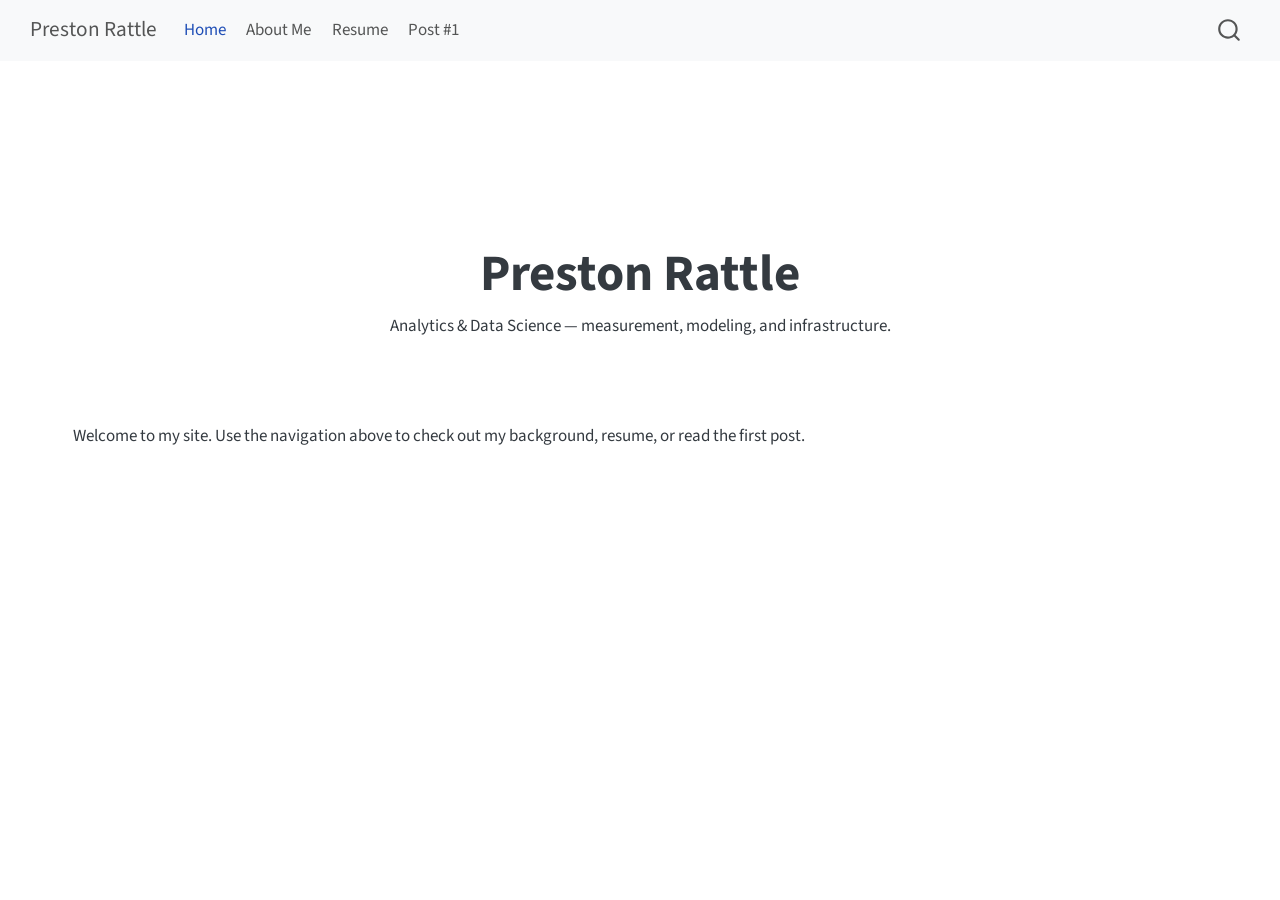
==== index.html @ ef1fbc39 "deploy: f6977802cf1d51e03f0f41c981492b087fd18a6d" ====
<!DOCTYPE html>
<html xmlns="http://www.w3.org/1999/xhtml" lang="en" xml:lang="en"><head>

<meta charset="utf-8">
<meta name="generator" content="quarto-1.10.18">

<meta name="viewport" content="width=device-width, initial-scale=1.0, user-scalable=yes">


<title>Preston Rattle</title>
<style>
/* Default styles provided by pandoc.
** See https://pandoc.org/MANUAL.html#variables-for-html for config info.
*/
span.smallcaps{font-variant: small-caps;}
div.columns{display: flex; gap: 1.5em;}
div.column{flex: auto;}
@media screen {
div.columns{gap: min(4vw, 1.5em);}
div.column{overflow-x: auto;}
}
div.hanging-indent{margin-left: 1.5em; text-indent: -1.5em;}
ul.task-list{list-style: none;}
ul.task-list li input[type="checkbox"] {
  width: 0.8em;
  margin: 0 0.8em 0.2em -1em; /* quarto-specific, see https://github.com/quarto-dev/quarto-cli/issues/4556 */ 
  vertical-align: middle;
}
</style>


<script src="site_libs/quarto-nav/quarto-nav.js"></script>
<script src="site_libs/quarto-nav/headroom.min.js"></script>
<script src="site_libs/clipboard/clipboard.min.js"></script>
<script src="site_libs/quarto-search/autocomplete.umd.js"></script>
<script src="site_libs/quarto-search/fuse.min.js"></script>
<script src="site_libs/quarto-search/quarto-search.js"></script>
<meta name="quarto:offset" content="./">
<script src="site_libs/quarto-html/quarto.js" type="module"></script>
<script src="site_libs/quarto-html/tabsets/tabsets.js" type="module"></script>
<script src="site_libs/quarto-html/popper.min.js"></script>
<script src="site_libs/quarto-html/tippy.umd.min.js"></script>
<script src="site_libs/quarto-html/anchor.min.js"></script>
<link href="site_libs/quarto-html/tippy.css" rel="stylesheet">
<link href="site_libs/quarto-html/quarto-syntax-highlighting-64a204ab8560d761af7679ceaba22944.css" rel="stylesheet" id="quarto-text-highlighting-styles">
<script src="site_libs/bootstrap/bootstrap.min.js"></script>
<link href="site_libs/bootstrap/bootstrap-icons.css" rel="stylesheet">
<link href="site_libs/bootstrap/bootstrap-3e9b1289f5f353c49b617ce48ad2bc38.min.css" rel="stylesheet" append-hash="true" id="quarto-bootstrap" data-mode="light">
<script id="quarto-search-options" type="application/json">{
  "location": "navbar",
  "copy-button": false,
  "collapse-after": 3,
  "panel-placement": "end",
  "type": "overlay",
  "limit": 50,
  "keyboard-shortcut": [
    "f",
    "/",
    "s"
  ],
  "show-item-context": false,
  "language": {
    "search-no-results-text": "No results",
    "search-matching-documents-text": "matching documents",
    "search-copy-link-title": "Copy link to search",
    "search-hide-matches-text": "Hide additional matches",
    "search-more-match-text": "more match in this document",
    "search-more-matches-text": "more matches in this document",
    "search-clear-button-title": "Clear",
    "search-text-placeholder": "",
    "search-detached-cancel-button-title": "Cancel",
    "search-submit-button-title": "Submit",
    "search-label": "Search"
  }
}</script>
<!-- Google Tag Manager -->
<script>(function(w,d,s,l,i){w[l]=w[l]||[];w[l].push({'gtm.start':
new Date().getTime(),event:'gtm.js'});var f=d.getElementsByTagName(s)[0],
j=d.createElement(s),dl=l!='dataLayer'?'&l='+l:'';j.async=true;j.src=
'https://www.googletagmanager.com/gtm.js?id='+i+dl;f.parentNode.insertBefore(j,f);
})(window,document,'script','dataLayer','GTM-WPG5TZR');</script>
<!-- End Google Tag Manager -->


<link rel="stylesheet" href="styles.css">
</head>

<body class="nav-fixed quarto-light">

<div id="quarto-search-results"></div>
  <header id="quarto-header" class="headroom fixed-top">
    <nav class="navbar navbar-expand-lg " data-bs-theme="dark">
      <div class="navbar-container container-fluid">
      <div class="navbar-brand-container mx-auto">
    <a class="navbar-brand" href="./index.html">
    <span class="navbar-title">Preston Rattle</span>
    </a>
  </div>
            <div id="quarto-search" class="" title="Search"></div>
          <button class="navbar-toggler" type="button" data-bs-toggle="collapse" data-bs-target="#navbarCollapse" aria-controls="navbarCollapse" role="menu" aria-expanded="false" aria-label="Toggle navigation" onclick="if (window.quartoToggleHeadroom) { window.quartoToggleHeadroom(); }">
  <span class="navbar-toggler-icon"></span>
</button>
          <div class="collapse navbar-collapse" id="navbarCollapse">
            <ul class="navbar-nav navbar-nav-scroll me-auto">
  <li class="nav-item">
    <a class="nav-link active" href="./index.html" aria-current="page"> 
<span class="menu-text">Home</span></a>
  </li>  
  <li class="nav-item">
    <a class="nav-link" href="./about.html"> 
<span class="menu-text">About Me</span></a>
  </li>  
  <li class="nav-item">
    <a class="nav-link" href="./resume.html"> 
<span class="menu-text">Resume</span></a>
  </li>  
  <li class="nav-item">
    <a class="nav-link" href="./post1.html"> 
<span class="menu-text">Post #1</span></a>
  </li>  
</ul>
          </div> <!-- /navcollapse -->
            <div class="quarto-navbar-tools">
</div>
      </div> <!-- /container-fluid -->
    </nav>
</header>
<!-- content -->
<div id="quarto-content" class="quarto-container page-columns page-rows-contents page-layout-full page-navbar">
<!-- sidebar -->
<!-- margin-sidebar -->
    
<!-- main -->
<main class="content column-page" id="quarto-document-content"><header id="title-block-header" class="quarto-title-block"></header>
<script>
  window.dataLayer = window.dataLayer || [];

  document.addEventListener('click', function (e) {

    // search_start: user clicks the search icon/button that opens the search bar
    var searchButton = e.target.closest('#quarto-search .aa-DetachedSearchButton');
    if (searchButton) {
      dataLayer.push({ 'event': 'search_start' });
    }

    // search_complete: user clicks a result inside the search results list
    var resultLink = e.target.closest('.aa-Item a');
    if (resultLink) {
      var item = resultLink.closest('.aa-Item');
      var list = item ? item.closest('.aa-List') : null;
      var position = null;

      if (list) {
        var items = Array.prototype.slice.call(list.querySelectorAll('.aa-Item'));
        position = items.indexOf(item) + 1; // 1-based position
      }

      var titleEl = item ? item.querySelector('.aa-ItemContentTitle') : null;
      var resultTitle = titleEl ? titleEl.textContent.trim() : resultLink.textContent.trim();

      var searchInput = document.querySelector('#quarto-search input, .aa-Input');
      var searchTerm = searchInput ? searchInput.value : '';

      dataLayer.push({
        'event': 'search_complete',
        'search_term': searchTerm,
        'result_position': position,
        'result_title': resultTitle
      });
    }

  });
</script>
<!-- Google Tag Manager (noscript) -->
<noscript><iframe src="https://www.googletagmanager.com/ns.html?id=GTM-WPG5TZR" height="0" width="0" style="display:none;visibility:hidden"></iframe></noscript>
<!-- End Google Tag Manager (noscript) -->




<section id="preston-rattle" class="level1 hero">
<h1>Preston Rattle</h1>
<p>Analytics &amp; Data Science — measurement, modeling, and infrastructure.</p>
</section>
<p>Welcome to my site. Use the navigation above to check out my background, resume, or read the first post.</p>



</main> <!-- /main -->
<script id="quarto-html-after-body" type="application/javascript">
  window.document.addEventListener("DOMContentLoaded", function (event) {
    const icon = "";
    const anchorJS = new window.AnchorJS();
    anchorJS.options = {
      placement: 'right',
      icon: icon
    };
    anchorJS.add('.anchored');
    const isCodeAnnotation = (el) => {
      for (const clz of el.classList) {
        if (clz.startsWith('code-annotation-')) {                     
          return true;
        }
      }
      return false;
    }
    const onCopySuccess = function(e) {
      // button target
      const button = e.trigger;
      // don't keep focus
      button.blur();
      // flash "checked"
      button.classList.add('code-copy-button-checked');
      var currentTitle = button.getAttribute("title");
      button.setAttribute("title", "Copied!");
      let tooltip;
      if (window.bootstrap) {
        button.setAttribute("data-bs-toggle", "tooltip");
        button.setAttribute("data-bs-placement", "left");
        button.setAttribute("data-bs-title", "Copied!");
        tooltip = new bootstrap.Tooltip(button, 
          { trigger: "manual", 
            customClass: "code-copy-button-tooltip",
            offset: [0, -8]});
        tooltip.show();    
      }
      setTimeout(function() {
        if (tooltip) {
          tooltip.hide();
          button.removeAttribute("data-bs-title");
          button.removeAttribute("data-bs-toggle");
          button.removeAttribute("data-bs-placement");
        }
        button.setAttribute("title", currentTitle);
        button.classList.remove('code-copy-button-checked');
      }, 1000);
      // clear code selection
      e.clearSelection();
    }
    const getTextToCopy = function(trigger) {
      const outerScaffold = trigger.parentElement.cloneNode(true);
      const codeEl = outerScaffold.querySelector('code');
      for (const childEl of codeEl.children) {
        if (isCodeAnnotation(childEl)) {
          childEl.remove();
        }
      }
      return codeEl.innerText;
    }
    const clipboard = new window.ClipboardJS('.code-copy-button:not([data-in-quarto-modal])', {
      text: getTextToCopy
    });
    clipboard.on('success', onCopySuccess);
    if (window.document.getElementById('quarto-embedded-source-code-modal')) {
      const clipboardModal = new window.ClipboardJS('.code-copy-button[data-in-quarto-modal]', {
        text: getTextToCopy,
        container: window.document.getElementById('quarto-embedded-source-code-modal')
      });
      clipboardModal.on('success', onCopySuccess);
    }
      var localhostRegex = new RegExp(/^(?:http|https):\/\/localhost\:?[0-9]*\//);
      var mailtoRegex = new RegExp(/^mailto:/);
        var filterRegex = new RegExp('/' + window.location.host + '/');
      var isInternal = (href) => {
          return filterRegex.test(href) || localhostRegex.test(href) || mailtoRegex.test(href);
      }
      // Inspect non-navigation links and adorn them if external
     var links = window.document.querySelectorAll('a[href]:not(.nav-link):not(.navbar-brand):not(.toc-action):not(.sidebar-link):not(.sidebar-item-toggle):not(.pagination-link):not(.no-external):not([aria-hidden]):not(.dropdown-item):not(.quarto-navigation-tool):not(.about-link)');
      for (var i=0; i<links.length; i++) {
        const link = links[i];
        if (!isInternal(link.href)) {
          // undo the damage that might have been done by quarto-nav.js in the case of
          // links that we want to consider external
          if (link.dataset.originalHref !== undefined) {
            link.href = link.dataset.originalHref;
          }
        }
      }
    function tippyHover(el, contentFn, onTriggerFn, onUntriggerFn) {
      const config = {
        allowHTML: true,
        maxWidth: 500,
        delay: 100,
        arrow: false,
        appendTo: function(el) {
            return el.parentElement;
        },
        interactive: true,
        interactiveBorder: 10,
        theme: 'quarto',
        placement: 'bottom-start',
      };
      if (contentFn) {
        config.content = contentFn;
      }
      if (onTriggerFn) {
        config.onTrigger = onTriggerFn;
      }
      if (onUntriggerFn) {
        config.onUntrigger = onUntriggerFn;
      }
      window.tippy(el, config); 
    }
    const noterefs = window.document.querySelectorAll('a[role="doc-noteref"]');
    for (var i=0; i<noterefs.length; i++) {
      const ref = noterefs[i];
      tippyHover(ref, function() {
        // use id or data attribute instead here
        let href = ref.getAttribute('data-footnote-href') || ref.getAttribute('href');
        try { href = new URL(href).hash; } catch {}
        const id = href.replace(/^#\/?/, "");
        const note = window.document.getElementById(id);
        if (note) {
          return note.innerHTML;
        } else {
          return "";
        }
      });
    }
    const xrefs = window.document.querySelectorAll('a.quarto-xref');
    const processXRef = (id, note) => {
      // Strip column container classes
      const stripColumnClz = (el) => {
        el.classList.remove("page-full", "page-columns");
        if (el.children) {
          for (const child of el.children) {
            stripColumnClz(child);
          }
        }
      }
      stripColumnClz(note)
      if (id === null || id.startsWith('sec-')) {
        // Special case sections, only their first couple elements
        const container = document.createElement("div");
        if (note.children && note.children.length > 2) {
          container.appendChild(note.children[0].cloneNode(true));
          for (let i = 1; i < note.children.length; i++) {
            const child = note.children[i];
            if (child.tagName === "P" && child.innerText === "") {
              continue;
            } else {
              container.appendChild(child.cloneNode(true));
              break;
            }
          }
          if (window.Quarto?.typesetMath) {
            window.Quarto.typesetMath(container);
          }
          return container.innerHTML
        } else {
          if (window.Quarto?.typesetMath) {
            window.Quarto.typesetMath(note);
          }
          return note.innerHTML;
        }
      } else {
        // Remove any anchor links if they are present
        const anchorLink = note.querySelector('a.anchorjs-link');
        if (anchorLink) {
          anchorLink.remove();
        }
        if (window.Quarto?.typesetMath) {
          window.Quarto.typesetMath(note);
        }
        if (note.classList.contains("callout")) {
          return note.outerHTML;
        } else {
          return note.innerHTML;
        }
      }
    }
    for (var i=0; i<xrefs.length; i++) {
      const xref = xrefs[i];
      tippyHover(xref, undefined, function(instance) {
        instance.disable();
        let url = xref.getAttribute('href');
        let hash = undefined; 
        if (url.startsWith('#')) {
          hash = url;
        } else {
          try { hash = new URL(url).hash; } catch {}
        }
        if (hash) {
          const id = hash.replace(/^#\/?/, "");
          const note = window.document.getElementById(id);
          if (note !== null) {
            try {
              const html = processXRef(id, note.cloneNode(true));
              instance.setContent(html);
            } finally {
              instance.enable();
              instance.show();
            }
          } else {
            // See if we can fetch this
            fetch(url.split('#')[0])
            .then(res => res.text())
            .then(html => {
              const parser = new DOMParser();
              const htmlDoc = parser.parseFromString(html, "text/html");
              const note = htmlDoc.getElementById(id);
              if (note !== null) {
                const html = processXRef(id, note);
                instance.setContent(html);
              } 
            }).finally(() => {
              instance.enable();
              instance.show();
            });
          }
        } else {
          // See if we can fetch a full url (with no hash to target)
          // This is a special case and we should probably do some content thinning / targeting
          fetch(url)
          .then(res => res.text())
          .then(html => {
            const parser = new DOMParser();
            const htmlDoc = parser.parseFromString(html, "text/html");
            const note = htmlDoc.querySelector('main.content');
            if (note !== null) {
              // This should only happen for chapter cross references
              // (since there is no id in the URL)
              // remove the first header
              if (note.children.length > 0 && note.children[0].tagName === "HEADER") {
                note.children[0].remove();
              }
              const html = processXRef(null, note);
              instance.setContent(html);
            } 
          }).finally(() => {
            instance.enable();
            instance.show();
          });
        }
      }, function(instance) {
      });
    }
        let selectedAnnoteEl;
        const selectorForAnnotation = ( cell, annotation) => {
          let cellAttr = 'data-code-cell="' + cell + '"';
          let lineAttr = 'data-code-annotation="' +  annotation + '"';
          const selector = 'span[' + cellAttr + '][' + lineAttr + ']';
          return selector;
        }
        const selectCodeLines = (annoteEl) => {
          const doc = window.document;
          const targetCell = annoteEl.getAttribute("data-target-cell");
          const targetAnnotation = annoteEl.getAttribute("data-target-annotation");
          const annoteSpan = window.document.querySelector(selectorForAnnotation(targetCell, targetAnnotation));
          const lines = annoteSpan.getAttribute("data-code-lines").split(",");
          const lineIds = lines.map((line) => {
            return targetCell + "-" + line;
          })
          let top = null;
          let height = null;
          let parent = null;
          if (lineIds.length > 0) {
              //compute the position of the single el (top and bottom and make a div)
              const el = window.document.getElementById(lineIds[0]);
              top = el.offsetTop;
              height = el.offsetHeight;
              parent = el.parentElement.parentElement;
            if (lineIds.length > 1) {
              const lastEl = window.document.getElementById(lineIds[lineIds.length - 1]);
              const bottom = lastEl.offsetTop + lastEl.offsetHeight;
              height = bottom - top;
            }
            if (top !== null && height !== null && parent !== null) {
              // cook up a div (if necessary) and position it 
              let div = window.document.getElementById("code-annotation-line-highlight");
              if (div === null) {
                div = window.document.createElement("div");
                div.setAttribute("id", "code-annotation-line-highlight");
                div.style.position = 'absolute';
                parent.appendChild(div);
              }
              div.style.top = top - 2 + "px";
              div.style.height = height + 4 + "px";
              div.style.left = 0;
              let gutterDiv = window.document.getElementById("code-annotation-line-highlight-gutter");
              if (gutterDiv === null) {
                gutterDiv = window.document.createElement("div");
                gutterDiv.setAttribute("id", "code-annotation-line-highlight-gutter");
                gutterDiv.style.position = 'absolute';
                const codeCell = window.document.getElementById(targetCell);
                const gutter = codeCell.querySelector('.code-annotation-gutter');
                gutter.appendChild(gutterDiv);
              }
              gutterDiv.style.top = top - 2 + "px";
              gutterDiv.style.height = height + 4 + "px";
            }
            selectedAnnoteEl = annoteEl;
          }
        };
        const unselectCodeLines = () => {
          const elementsIds = ["code-annotation-line-highlight", "code-annotation-line-highlight-gutter"];
          elementsIds.forEach((elId) => {
            const div = window.document.getElementById(elId);
            if (div) {
              div.remove();
            }
          });
          selectedAnnoteEl = undefined;
        };
          // Handle positioning of the toggle
      window.addEventListener(
        "resize",
        throttle(() => {
          elRect = undefined;
          if (selectedAnnoteEl) {
            selectCodeLines(selectedAnnoteEl);
          }
        }, 10)
      );
      function throttle(fn, ms) {
      let throttle = false;
      let timer;
        return (...args) => {
          if(!throttle) { // first call gets through
              fn.apply(this, args);
              throttle = true;
          } else { // all the others get throttled
              if(timer) clearTimeout(timer); // cancel #2
              timer = setTimeout(() => {
                fn.apply(this, args);
                timer = throttle = false;
              }, ms);
          }
        };
      }
        // Attach click handler to the DT
        const annoteDls = window.document.querySelectorAll('dt[data-target-cell]');
        for (const annoteDlNode of annoteDls) {
          annoteDlNode.addEventListener('click', (event) => {
            const clickedEl = event.target;
            if (clickedEl !== selectedAnnoteEl) {
              unselectCodeLines();
              const activeEl = window.document.querySelector('dt[data-target-cell].code-annotation-active');
              if (activeEl) {
                activeEl.classList.remove('code-annotation-active');
              }
              selectCodeLines(clickedEl);
              clickedEl.classList.add('code-annotation-active');
            } else {
              // Unselect the line
              unselectCodeLines();
              clickedEl.classList.remove('code-annotation-active');
            }
          });
        }
    const findCites = (el) => {
      const parentEl = el.parentElement;
      if (parentEl) {
        const cites = parentEl.dataset.cites;
        if (cites) {
          return {
            el,
            cites: cites.split(' ')
          };
        } else {
          return findCites(el.parentElement)
        }
      } else {
        return undefined;
      }
    };
    var bibliorefs = window.document.querySelectorAll('a[role="doc-biblioref"]');
    for (var i=0; i<bibliorefs.length; i++) {
      const ref = bibliorefs[i];
      const citeInfo = findCites(ref);
      if (citeInfo) {
        tippyHover(citeInfo.el, function() {
          var popup = window.document.createElement('div');
          citeInfo.cites.forEach(function(cite) {
            var citeDiv = window.document.createElement('div');
            citeDiv.classList.add('hanging-indent');
            citeDiv.classList.add('csl-entry');
            var biblioDiv = window.document.getElementById('ref-' + cite);
            if (biblioDiv) {
              citeDiv.innerHTML = biblioDiv.innerHTML;
            }
            popup.appendChild(citeDiv);
          });
          return popup.innerHTML;
        });
      }
    }
  });
  </script>
</div> <!-- /content -->




</body></html>
---- site_libs/quarto-html/tippy.css ----
.tippy-box[data-animation=fade][data-state=hidden]{opacity:0}[data-tippy-root]{max-width:calc(100vw - 10px)}.tippy-box{position:relative;background-color:#333;color:#fff;border-radius:4px;font-size:14px;line-height:1.4;white-space:normal;outline:0;transition-property:transform,visibility,opacity}.tippy-box[data-placement^=top]>.tippy-arrow{bottom:0}.tippy-box[data-placement^=top]>.tippy-arrow:before{bottom:-7px;left:0;border-width:8px 8px 0;border-top-color:initial;transform-origin:center top}.tippy-box[data-placement^=bottom]>.tippy-arrow{top:0}.tippy-box[data-placement^=bottom]>.tippy-arrow:before{top:-7px;left:0;border-width:0 8px 8px;border-bottom-color:initial;transform-origin:center bottom}.tippy-box[data-placement^=left]>.tippy-arrow{right:0}.tippy-box[data-placement^=left]>.tippy-arrow:before{border-width:8px 0 8px 8px;border-left-color:initial;right:-7px;transform-origin:center left}.tippy-box[data-placement^=right]>.tippy-arrow{left:0}.tippy-box[data-placement^=right]>.tippy-arrow:before{left:-7px;border-width:8px 8px 8px 0;border-right-color:initial;transform-origin:center right}.tippy-box[data-inertia][data-state=visible]{transition-timing-function:cubic-bezier(.54,1.5,.38,1.11)}.tippy-arrow{width:16px;height:16px;color:#333}.tippy-arrow:before{content:"";position:absolute;border-color:transparent;border-style:solid}.tippy-content{position:relative;padding:5px 9px;z-index:1}
---- site_libs/quarto-html/quarto-syntax-highlighting-64a204ab8560d761af7679ceaba22944.css ----
/* quarto syntax highlight colors */
:root {
  --quarto-hl-ot-color: #003B4F;
  --quarto-hl-at-color: #657422;
  --quarto-hl-ss-color: #20794D;
  --quarto-hl-an-color: #5E5E5E;
  --quarto-hl-fu-color: #4758AB;
  --quarto-hl-st-color: #20794D;
  --quarto-hl-cf-color: #003B4F;
  --quarto-hl-op-color: #5E5E5E;
  --quarto-hl-er-color: #AD0000;
  --quarto-hl-bn-color: #AD0000;
  --quarto-hl-al-color: #AD0000;
  --quarto-hl-va-color: #111111;
  --quarto-hl-bu-color: inherit;
  --quarto-hl-ex-color: inherit;
  --quarto-hl-pp-color: #AD0000;
  --quarto-hl-in-color: #5E5E5E;
  --quarto-hl-vs-color: #20794D;
  --quarto-hl-wa-color: #5E5E5E;
  --quarto-hl-do-color: #5E5E5E;
  --quarto-hl-im-color: #00769E;
  --quarto-hl-ch-color: #20794D;
  --quarto-hl-dt-color: #AD0000;
  --quarto-hl-fl-color: #AD0000;
  --quarto-hl-co-color: #5E5E5E;
  --quarto-hl-cv-color: #5E5E5E;
  --quarto-hl-cn-color: #8f5902;
  --quarto-hl-sc-color: #5E5E5E;
  --quarto-hl-dv-color: #AD0000;
  --quarto-hl-kw-color: #003B4F;
}

/* other quarto variables */
:root {
  --quarto-font-monospace: SFMono-Regular, Menlo, Monaco, Consolas, "Liberation Mono", "Courier New", monospace;
}

/* syntax highlight based on Pandoc's rules */
pre > code.sourceCode > span {
  color: #003B4F;
}

code.sourceCode > span {
  color: #003B4F;
}

div.sourceCode,
div.sourceCode pre.sourceCode {
  color: #003B4F;
}

/* Normal */
code span {
  color: #003B4F;
}

/* Alert */
code span.al {
  color: #AD0000;
  font-style: inherit;
}

/* Annotation */
code span.an {
  color: #5E5E5E;
  font-style: inherit;
}

/* Attribute */
code span.at {
  color: #657422;
  font-style: inherit;
}

/* BaseN */
code span.bn {
  color: #AD0000;
  font-style: inherit;
}

/* BuiltIn */
code span.bu {
  font-style: inherit;
}

/* ControlFlow */
code span.cf {
  color: #003B4F;
  font-weight: bold;
  font-style: inherit;
}

/* Char */
code span.ch {
  color: #20794D;
  font-style: inherit;
}

/* Constant */
code span.cn {
  color: #8f5902;
  font-style: inherit;
}

/* Comment */
code span.co {
  color: #5E5E5E;
  font-style: inherit;
}

/* CommentVar */
code span.cv {
  color: #5E5E5E;
  font-style: italic;
}

/* Documentation */
code span.do {
  color: #5E5E5E;
  font-style: italic;
}

/* DataType */
code span.dt {
  color: #AD0000;
  font-style: inherit;
}

/* DecVal */
code span.dv {
  color: #AD0000;
  font-style: inherit;
}

/* Error */
code span.er {
  color: #AD0000;
  font-style: inherit;
}

/* Extension */
code span.ex {
  font-style: inherit;
}

/* Float */
code span.fl {
  color: #AD0000;
  font-style: inherit;
}

/* Function */
code span.fu {
  color: #4758AB;
  font-style: inherit;
}

/* Import */
code span.im {
  color: #00769E;
  font-style: inherit;
}

/* Information */
code span.in {
  color: #5E5E5E;
  font-style: inherit;
}

/* Keyword */
code span.kw {
  color: #003B4F;
  font-weight: bold;
  font-style: inherit;
}

/* Operator */
code span.op {
  color: #5E5E5E;
  font-style: inherit;
}

/* Other */
code span.ot {
  color: #003B4F;
  font-style: inherit;
}

/* Preprocessor */
code span.pp {
  color: #AD0000;
  font-style: inherit;
}

/* SpecialChar */
code span.sc {
  color: #5E5E5E;
  font-style: inherit;
}

/* SpecialString */
code span.ss {
  color: #20794D;
  font-style: inherit;
}

/* String */
code span.st {
  color: #20794D;
  font-style: inherit;
}

/* Variable */
code span.va {
  color: #111111;
  font-style: inherit;
}

/* VerbatimString */
code span.vs {
  color: #20794D;
  font-style: inherit;
}

/* Warning */
code span.wa {
  color: #5E5E5E;
  font-style: italic;
}

.prevent-inlining {
  content: "</";
}

/*# sourceMappingURL=9d8d5bb603a83b8298b89080a598c93b.css.map */
---- styles.css ----
.hero {
  text-align: center;
  padding: 6rem 1rem 4rem 1rem;
  background-image: url("images/white-noise-hero.svg");
  background-repeat: no-repeat;
  background-position: center;
  background-size: cover;
}

.hero h1 {
  font-size: 3rem;
  font-weight: 700;
  margin-bottom: 0.5rem;
}
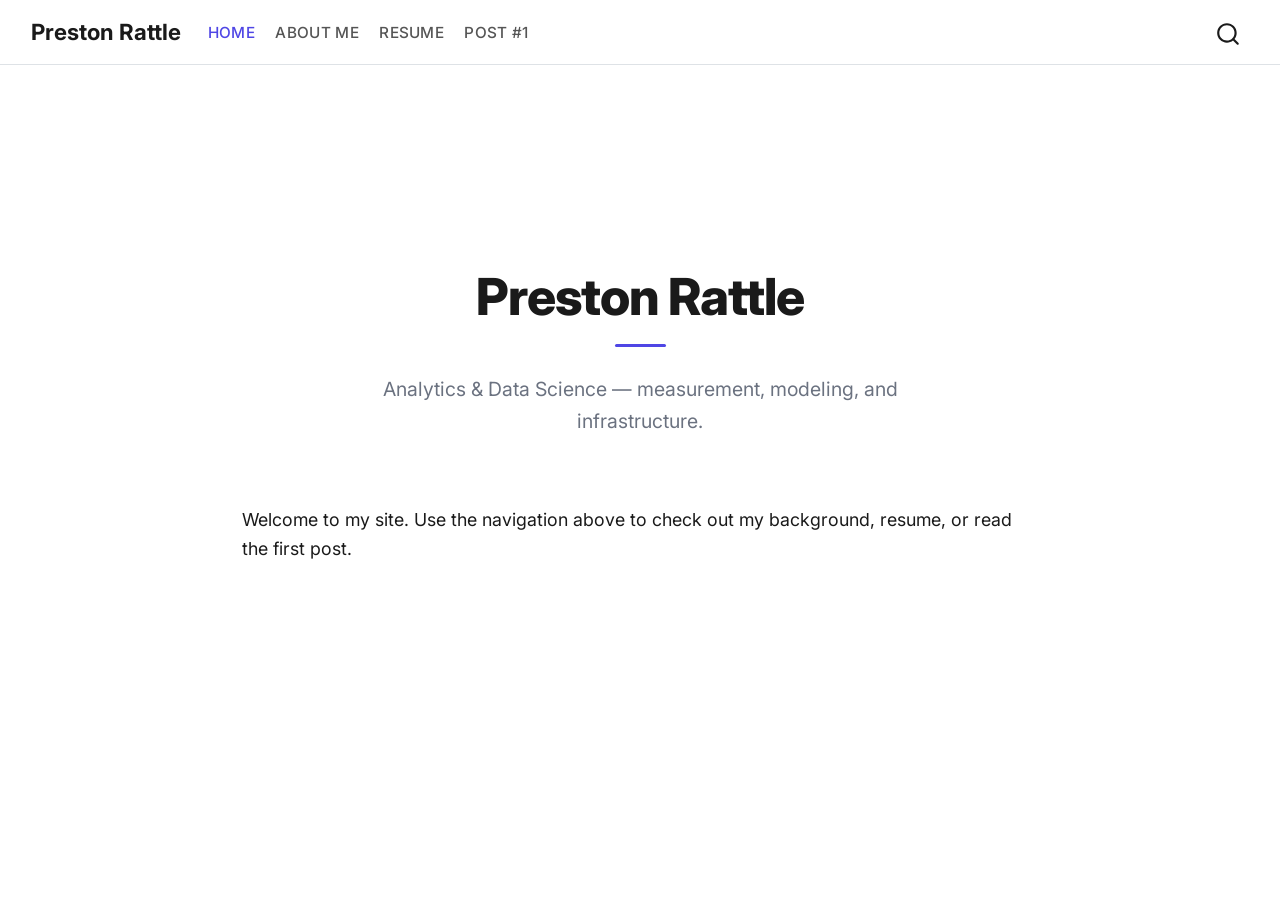
==== commit e86db3b1: "deploy: 1bd7d2b338d00197a9fae0c29e23185fb66d8434" ====
--- a/index.html
+++ b/index.html
@@ -45,7 +45,7 @@
 <link href="site_libs/quarto-html/quarto-syntax-highlighting-64a204ab8560d761af7679ceaba22944.css" rel="stylesheet" id="quarto-text-highlighting-styles">
 <script src="site_libs/bootstrap/bootstrap.min.js"></script>
 <link href="site_libs/bootstrap/bootstrap-icons.css" rel="stylesheet">
-<link href="site_libs/bootstrap/bootstrap-3e9b1289f5f353c49b617ce48ad2bc38.min.css" rel="stylesheet" append-hash="true" id="quarto-bootstrap" data-mode="light">
+<link href="site_libs/bootstrap/bootstrap-e71eab69a8ac88539d8fee7509520f4d.min.css" rel="stylesheet" append-hash="true" id="quarto-bootstrap" data-mode="light">
 <script id="quarto-search-options" type="application/json">{
   "location": "navbar",
   "copy-button": false,
@@ -82,10 +82,9 @@
 <!-- End Google Tag Manager -->
 
 
-<link rel="stylesheet" href="styles.css">
 </head>
 
-<body class="nav-fixed quarto-light">
+<body class="nav-fixed fullcontent quarto-light">
 
 <div id="quarto-search-results"></div>
   <header id="quarto-header" class="headroom fixed-top">
@@ -126,12 +125,39 @@
     </nav>
 </header>
 <!-- content -->
-<div id="quarto-content" class="quarto-container page-columns page-rows-contents page-layout-full page-navbar">
+<div id="quarto-content" class="quarto-container page-columns page-rows-contents page-layout-article page-navbar">
 <!-- sidebar -->
 <!-- margin-sidebar -->
     
 <!-- main -->
-<main class="content column-page" id="quarto-document-content"><header id="title-block-header" class="quarto-title-block"></header>
+<main class="content" id="quarto-document-content"><header id="title-block-header" class="quarto-title-block"></header>
+<script>
+  window.dataLayer = window.dataLayer || [];
+
+  (function () {
+    var path = window.location.pathname;
+    var pageType;
+
+    if (path === '/' || path.endsWith('/index.html')) {
+      pageType = 'home';
+    } else if (path.includes('about')) {
+      pageType = 'about';
+    } else if (path.includes('resume')) {
+      pageType = 'resume';
+    } else if (path.includes('post')) {
+      pageType = 'post';
+    } else {
+      pageType = 'other';
+    }
+
+    dataLayer.push({
+      'event': 'page_view',
+      'page_type': pageType,
+      'pageTitle': document.title,
+      'pagePath': path
+    });
+  })();
+</script>
 <script>
   window.dataLayer = window.dataLayer || [];
 
@@ -149,13 +175,15 @@
       var item = resultLink.closest('.aa-Item');
       var list = item ? item.closest('.aa-List') : null;
       var position = null;
+      var resultCount = null;
 
       if (list) {
         var items = Array.prototype.slice.call(list.querySelectorAll('.aa-Item'));
         position = items.indexOf(item) + 1; // 1-based position
-      }
-
-      var titleEl = item ? item.querySelector('.aa-ItemContentTitle') : null;
+        resultCount = items.length;
+      }
+
+      var titleEl = item ? item.querySelector('.search-result-title') : null;
       var resultTitle = titleEl ? titleEl.textContent.trim() : resultLink.textContent.trim();
 
       var searchInput = document.querySelector('#quarto-search input, .aa-Input');
@@ -165,7 +193,8 @@
         'event': 'search_complete',
         'search_term': searchTerm,
         'result_position': position,
-        'result_title': resultTitle
+        'result_title': resultTitle,
+        'result_count': resultCount
       });
     }
 
@@ -180,6 +209,9 @@
 
 <section id="preston-rattle" class="level1 hero">
 <h1>Preston Rattle</h1>
+<div class="hero-rule">
+
+</div>
 <p>Analytics &amp; Data Science — measurement, modeling, and infrastructure.</p>
 </section>
 <p>Welcome to my site. Use the navigation above to check out my background, resume, or read the first post.</p>
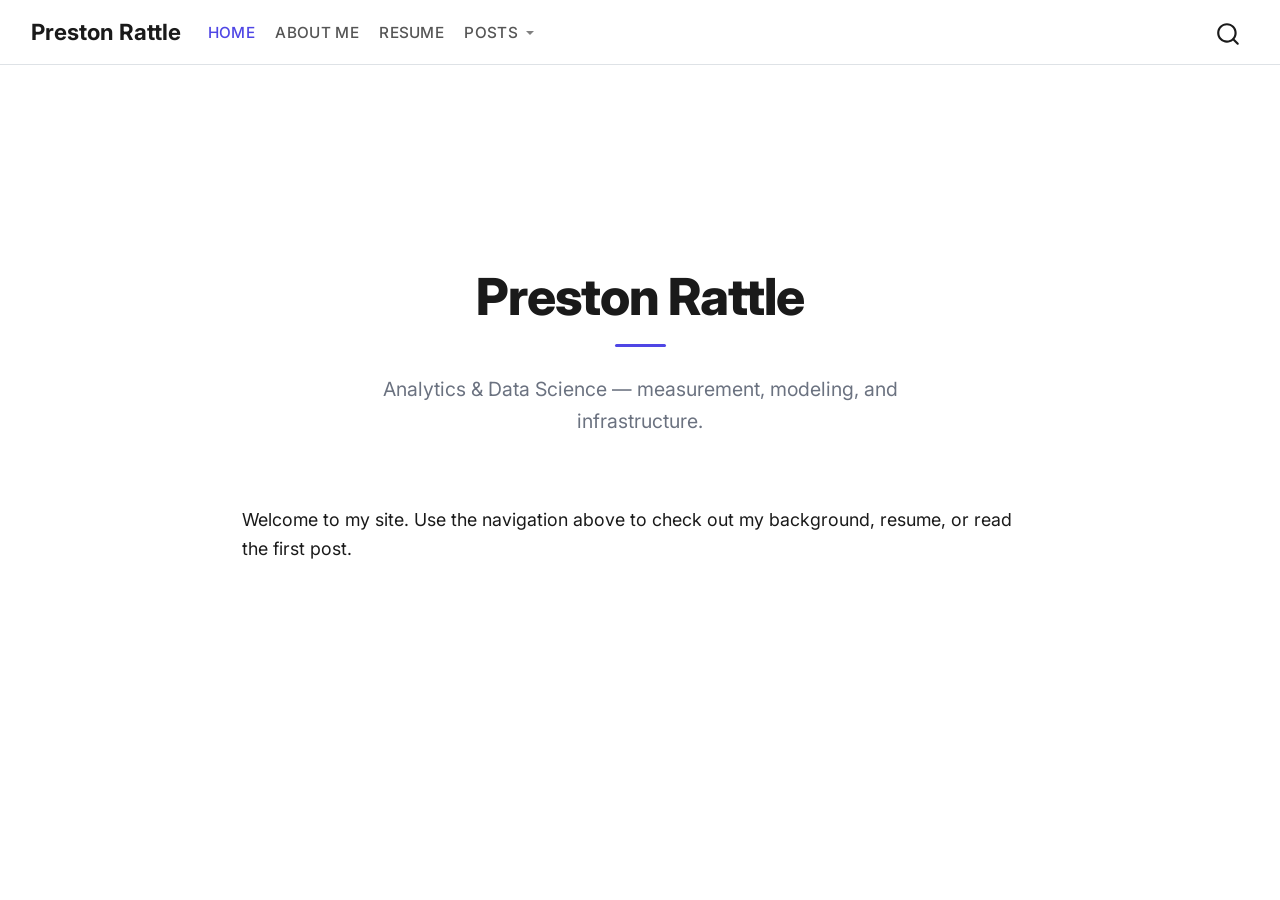
==== commit 0dfa55b3: "deploy: 0c1e1ee39c91672e8c4ee042c21e96940280e8dd" ====
--- a/index.html
+++ b/index.html
@@ -113,10 +113,21 @@
     <a class="nav-link" href="./resume.html"> 
 <span class="menu-text">Resume</span></a>
   </li>  
-  <li class="nav-item">
-    <a class="nav-link" href="./post1.html"> 
-<span class="menu-text">Post #1</span></a>
+  <li class="nav-item dropdown ">
+    <a class="nav-link dropdown-toggle" href="#" id="nav-menu-posts" role="link" data-bs-toggle="dropdown" aria-expanded="false">
+ <span class="menu-text">Posts</span>
+    </a>
+    <ul class="dropdown-menu" aria-labelledby="nav-menu-posts">    
+        <li>
+    <a class="dropdown-item" href="./post1.html">
+ <span class="dropdown-text">Post #1</span></a>
   </li>  
+        <li>
+    <a class="dropdown-item" href="./posts.html">
+ <span class="dropdown-text">All Posts</span></a>
+  </li>  
+    </ul>
+  </li>
 </ul>
           </div> <!-- /navcollapse -->
             <div class="quarto-navbar-tools">
@@ -153,8 +164,8 @@
     dataLayer.push({
       'event': 'page_view',
       'page_type': pageType,
-      'pageTitle': document.title,
-      'pagePath': path
+      'page_title': document.title,
+      'page_url': window.location.href
     });
   })();
 </script>
@@ -183,8 +194,24 @@
         resultCount = items.length;
       }
 
-      var titleEl = item ? item.querySelector('.search-result-title') : null;
-      var resultTitle = titleEl ? titleEl.textContent.trim() : resultLink.textContent.trim();
+      // Page title: a doc-level result carries its own .search-result-title;
+      // a grouped sub-section result (.search-result-doc-section) has none and
+      // relies on the nearest preceding sibling item for the page it belongs to.
+      var pageTitleEl = item ? item.querySelector('.search-result-title') : null;
+      var pageTitleItem = item;
+      while (!pageTitleEl && pageTitleItem && pageTitleItem.previousElementSibling) {
+        pageTitleItem = pageTitleItem.previousElementSibling;
+        pageTitleEl = pageTitleItem.querySelector('.search-result-title');
+      }
+      var resultPage = pageTitleEl ? pageTitleEl.textContent.trim() : null;
+
+      // Result title: prefer the matched section/heading name when present
+      // (e.g. "Education"), falling back to the page title for page-level
+      // matches with no specific heading.
+      var sectionEl = item ? item.querySelector('.search-result-section') : null;
+      var resultTitle = sectionEl
+        ? sectionEl.textContent.trim()
+        : (resultPage || resultLink.textContent.trim());
 
       var searchInput = document.querySelector('#quarto-search input, .aa-Input');
       var searchTerm = searchInput ? searchInput.value : '';
@@ -194,6 +221,7 @@
         'search_term': searchTerm,
         'result_position': position,
         'result_title': resultTitle,
+        'result_page': resultPage,
         'result_count': resultCount
       });
     }
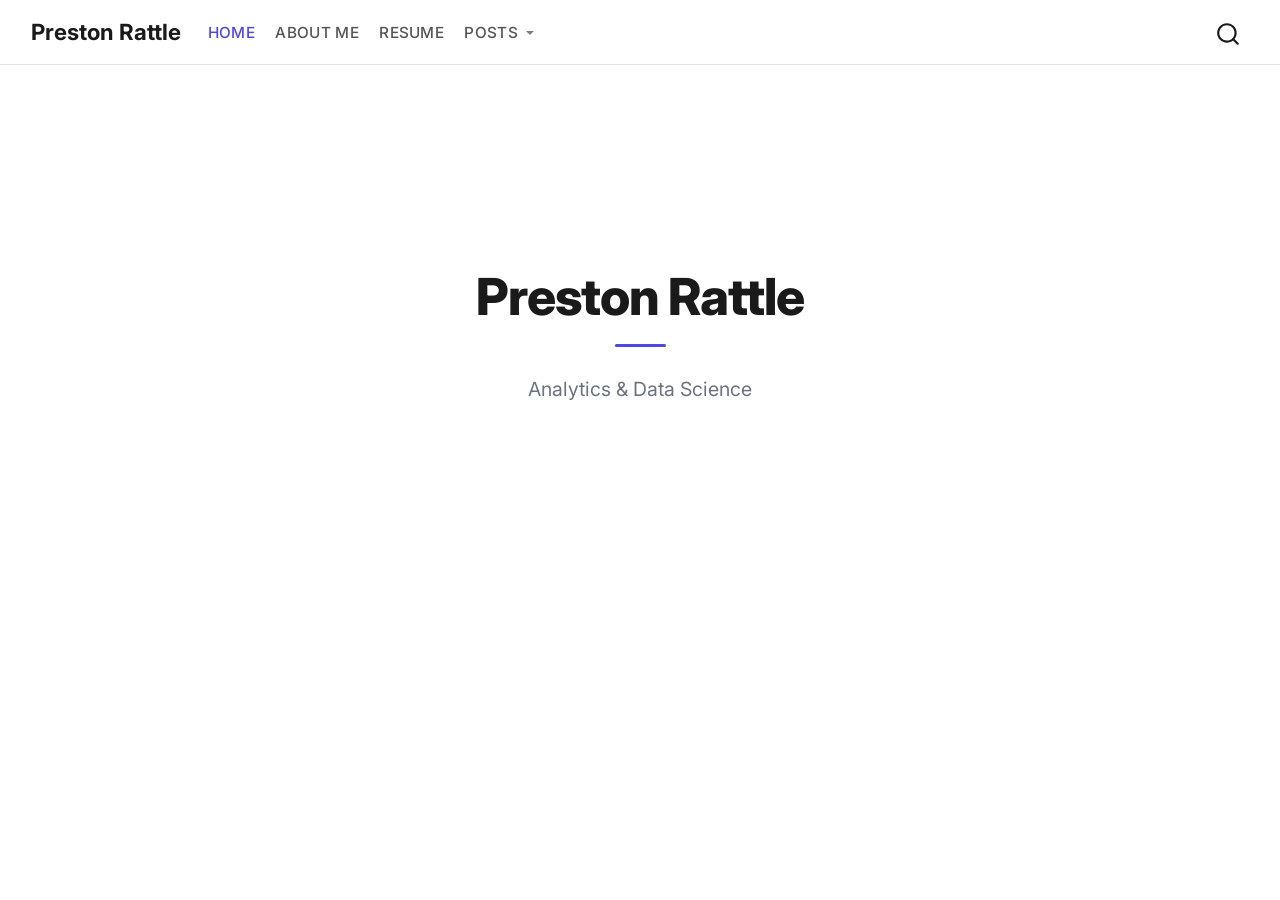
==== commit ff0855c8: "deploy: d343c789839e60918180daaa0ce6ac97a6f4903a" ====
--- a/index.html
+++ b/index.html
@@ -45,7 +45,7 @@
 <link href="site_libs/quarto-html/quarto-syntax-highlighting-64a204ab8560d761af7679ceaba22944.css" rel="stylesheet" id="quarto-text-highlighting-styles">
 <script src="site_libs/bootstrap/bootstrap.min.js"></script>
 <link href="site_libs/bootstrap/bootstrap-icons.css" rel="stylesheet">
-<link href="site_libs/bootstrap/bootstrap-e71eab69a8ac88539d8fee7509520f4d.min.css" rel="stylesheet" append-hash="true" id="quarto-bootstrap" data-mode="light">
+<link href="site_libs/bootstrap/bootstrap-15735f97306bfd7ba0365597da1e94bb.min.css" rel="stylesheet" append-hash="true" id="quarto-bootstrap" data-mode="light">
 <script id="quarto-search-options" type="application/json">{
   "location": "navbar",
   "copy-button": false,
@@ -120,7 +120,7 @@
     <ul class="dropdown-menu" aria-labelledby="nav-menu-posts">    
         <li>
     <a class="dropdown-item" href="./post1.html">
- <span class="dropdown-text">Post #1</span></a>
+ <span class="dropdown-text">Most Recent Post</span></a>
   </li>  
         <li>
     <a class="dropdown-item" href="./posts.html">
@@ -228,6 +228,19 @@
 
   });
 </script>
+<script>
+  window.dataLayer = window.dataLayer || [];
+
+  document.addEventListener('click', function (e) {
+    var navLink = e.target.closest('.navbar a');
+    if (navLink) {
+      dataLayer.push({
+        'event': 'click_navigation',
+        'text': navLink.textContent.trim()
+      });
+    }
+  });
+</script>
 <!-- Google Tag Manager (noscript) -->
 <noscript><iframe src="https://www.googletagmanager.com/ns.html?id=GTM-WPG5TZR" height="0" width="0" style="display:none;visibility:hidden"></iframe></noscript>
 <!-- End Google Tag Manager (noscript) -->
@@ -240,13 +253,32 @@
 <div class="hero-rule">
 
 </div>
-<p>Analytics &amp; Data Science — measurement, modeling, and infrastructure.</p>
+<p>Analytics &amp; Data Science</p>
 </section>
-<p>Welcome to my site. Use the navigation above to check out my background, resume, or read the first post.</p>
 
 
 
 </main> <!-- /main -->
+<script>
+  document.addEventListener('DOMContentLoaded', function () {
+    var toggle = document.getElementById('nav-menu-posts');
+    if (toggle) {
+      toggle.setAttribute('href', './posts.html');
+      toggle.removeAttribute('data-bs-toggle');
+      toggle.removeAttribute('role');
+    }
+
+    var recentPostLink = document.querySelector('a.dropdown-item[href$="post1.html"]');
+    if (recentPostLink) {
+      var textEl = recentPostLink.querySelector('.dropdown-text');
+      if (textEl) {
+        textEl.innerHTML =
+          '<span class="dropdown-text-primary">Most Recent Post</span>' +
+          '<span class="dropdown-text-secondary">Post #1</span>';
+      }
+    }
+  });
+</script>
 <script id="quarto-html-after-body" type="application/javascript">
   window.document.addEventListener("DOMContentLoaded", function (event) {
     const icon = "";
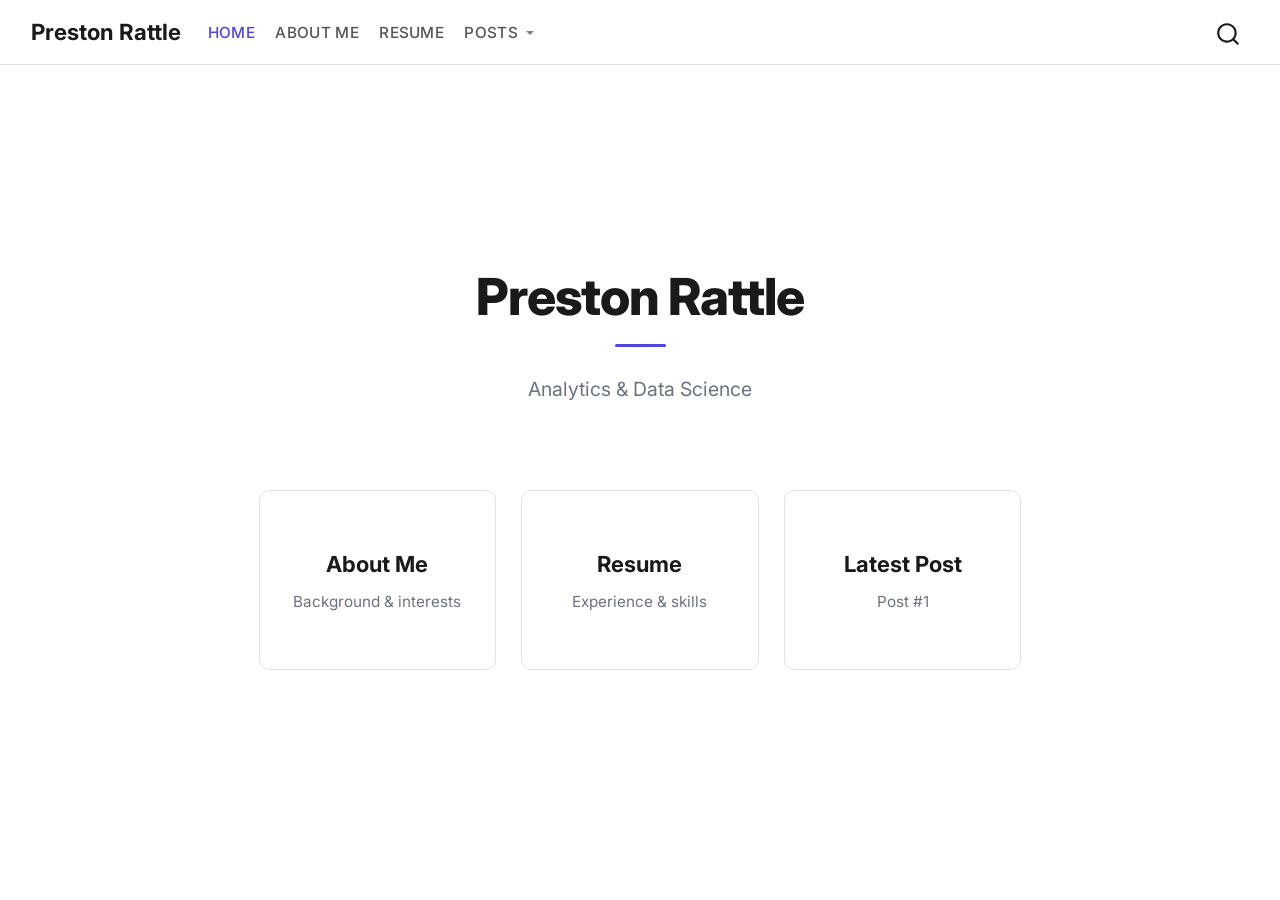
==== commit 5b5addec: "deploy: e9cea0781dabc1d8a9b839343d09f7a34de66b4b" ====
--- a/index.html
+++ b/index.html
@@ -45,7 +45,7 @@
 <link href="site_libs/quarto-html/quarto-syntax-highlighting-64a204ab8560d761af7679ceaba22944.css" rel="stylesheet" id="quarto-text-highlighting-styles">
 <script src="site_libs/bootstrap/bootstrap.min.js"></script>
 <link href="site_libs/bootstrap/bootstrap-icons.css" rel="stylesheet">
-<link href="site_libs/bootstrap/bootstrap-15735f97306bfd7ba0365597da1e94bb.min.css" rel="stylesheet" append-hash="true" id="quarto-bootstrap" data-mode="light">
+<link href="site_libs/bootstrap/bootstrap-2ee36c0d1826c91a49de9f46f619b6a5.min.css" rel="stylesheet" append-hash="true" id="quarto-bootstrap" data-mode="light">
 <script id="quarto-search-options" type="application/json">{
   "location": "navbar",
   "copy-button": false,
@@ -120,7 +120,7 @@
     <ul class="dropdown-menu" aria-labelledby="nav-menu-posts">    
         <li>
     <a class="dropdown-item" href="./post1.html">
- <span class="dropdown-text">Most Recent Post</span></a>
+ <span class="dropdown-text">Latest Post</span></a>
   </li>  
         <li>
     <a class="dropdown-item" href="./posts.html">
@@ -163,9 +163,9 @@
 
     dataLayer.push({
       'event': 'page_view',
-      'page_type': pageType,
-      'page_title': document.title,
-      'page_url': window.location.href
+      'page_type': pageType.toLowerCase(),
+      'page_title': document.title.toLowerCase(),
+      'page_url': window.location.href.toLowerCase()
     });
   })();
 </script>
@@ -203,18 +203,18 @@
         pageTitleItem = pageTitleItem.previousElementSibling;
         pageTitleEl = pageTitleItem.querySelector('.search-result-title');
       }
-      var resultPage = pageTitleEl ? pageTitleEl.textContent.trim() : null;
+      var resultPage = pageTitleEl ? pageTitleEl.textContent.trim().toLowerCase() : null;
 
       // Result title: prefer the matched section/heading name when present
       // (e.g. "Education"), falling back to the page title for page-level
       // matches with no specific heading.
       var sectionEl = item ? item.querySelector('.search-result-section') : null;
       var resultTitle = sectionEl
-        ? sectionEl.textContent.trim()
-        : (resultPage || resultLink.textContent.trim());
+        ? sectionEl.textContent.trim().toLowerCase()
+        : (resultPage || resultLink.textContent.trim().toLowerCase());
 
       var searchInput = document.querySelector('#quarto-search input, .aa-Input');
-      var searchTerm = searchInput ? searchInput.value : '';
+      var searchTerm = searchInput ? searchInput.value.toLowerCase() : '';
 
       dataLayer.push({
         'event': 'search_complete',
@@ -236,7 +236,24 @@
     if (navLink) {
       dataLayer.push({
         'event': 'click_navigation',
-        'text': navLink.textContent.trim()
+        'text': navLink.textContent.trim().toLowerCase()
+      });
+    }
+  });
+</script>
+<script>
+  window.dataLayer = window.dataLayer || [];
+
+  document.addEventListener('click', function (e) {
+    var card = e.target.closest('.home-card');
+    if (card) {
+      var headlineEl = card.querySelector('.home-card-title');
+      var subtitleEl = card.querySelector('.home-card-desc');
+
+      dataLayer.push({
+        'event': 'click_home_card',
+        'headline': headlineEl ? headlineEl.textContent.trim().toLowerCase() : null,
+        'subtitle': subtitleEl ? subtitleEl.textContent.trim().toLowerCase() : null
       });
     }
   });
@@ -255,6 +272,20 @@
 </div>
 <p>Analytics &amp; Data Science</p>
 </section>
+<div class="home-cards">
+  <a class="home-card" href="./about.html">
+    <span class="home-card-title">About Me</span>
+    <span class="home-card-desc">Background &amp; interests</span>
+  </a>
+  <a class="home-card" href="./resume.html">
+    <span class="home-card-title">Resume</span>
+    <span class="home-card-desc">Experience &amp; skills</span>
+  </a>
+  <a class="home-card" href="./post1.html">
+    <span class="home-card-title">Latest Post</span>
+    <span class="home-card-desc">Post #1</span>
+  </a>
+</div>
 
 
 
@@ -273,7 +304,7 @@
       var textEl = recentPostLink.querySelector('.dropdown-text');
       if (textEl) {
         textEl.innerHTML =
-          '<span class="dropdown-text-primary">Most Recent Post</span>' +
+          '<span class="dropdown-text-primary">Latest Post</span>' +
           '<span class="dropdown-text-secondary">Post #1</span>';
       }
     }
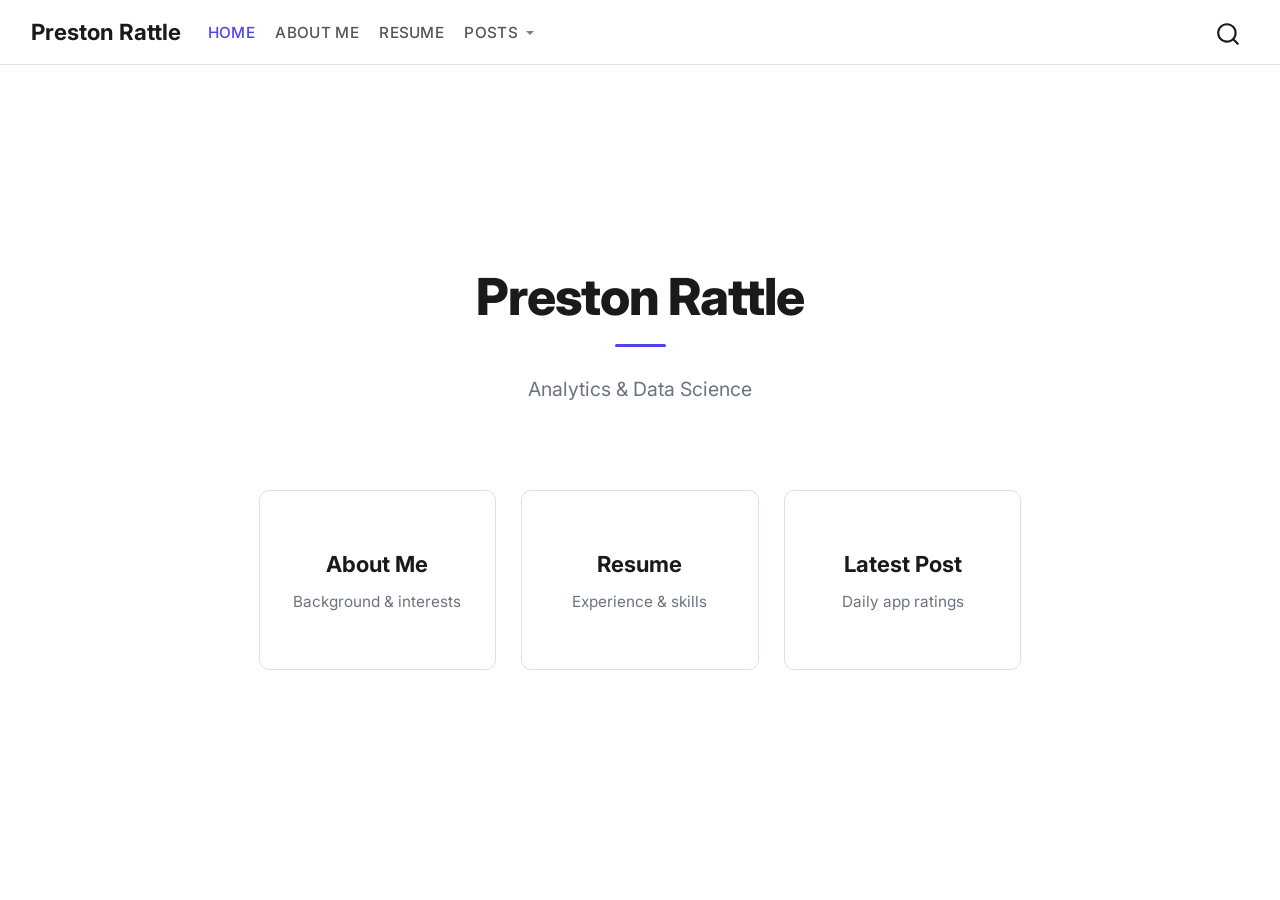
==== commit 7b1ffba3: "deploy: 2fab9eee4c873d66812c8e450f7bfad680e2cb5f" ====
--- a/index.html
+++ b/index.html
@@ -45,7 +45,7 @@
 <link href="site_libs/quarto-html/quarto-syntax-highlighting-64a204ab8560d761af7679ceaba22944.css" rel="stylesheet" id="quarto-text-highlighting-styles">
 <script src="site_libs/bootstrap/bootstrap.min.js"></script>
 <link href="site_libs/bootstrap/bootstrap-icons.css" rel="stylesheet">
-<link href="site_libs/bootstrap/bootstrap-2ee36c0d1826c91a49de9f46f619b6a5.min.css" rel="stylesheet" append-hash="true" id="quarto-bootstrap" data-mode="light">
+<link href="site_libs/bootstrap/bootstrap-2f0d343f24569795746555a3f6393ace.min.css" rel="stylesheet" append-hash="true" id="quarto-bootstrap" data-mode="light">
 <script id="quarto-search-options" type="application/json">{
   "location": "navbar",
   "copy-button": false,
@@ -119,7 +119,7 @@
     </a>
     <ul class="dropdown-menu" aria-labelledby="nav-menu-posts">    
         <li>
-    <a class="dropdown-item" href="./post1.html">
+    <a class="dropdown-item" href="./post2.html">
  <span class="dropdown-text">Latest Post</span></a>
   </li>  
         <li>
@@ -281,9 +281,9 @@
     <span class="home-card-title">Resume</span>
     <span class="home-card-desc">Experience &amp; skills</span>
   </a>
-  <a class="home-card" href="./post1.html">
+  <a class="home-card" href="./post2.html">
     <span class="home-card-title">Latest Post</span>
-    <span class="home-card-desc">Post #1</span>
+    <span class="home-card-desc">Daily app ratings</span>
   </a>
 </div>
 
@@ -299,13 +299,13 @@
       toggle.removeAttribute('role');
     }
 
-    var recentPostLink = document.querySelector('a.dropdown-item[href$="post1.html"]');
+    var recentPostLink = document.querySelector('a.dropdown-item[href$="post2.html"]');
     if (recentPostLink) {
       var textEl = recentPostLink.querySelector('.dropdown-text');
       if (textEl) {
         textEl.innerHTML =
           '<span class="dropdown-text-primary">Latest Post</span>' +
-          '<span class="dropdown-text-secondary">Post #1</span>';
+          '<span class="dropdown-text-secondary">Daily app ratings</span>';
       }
     }
   });
